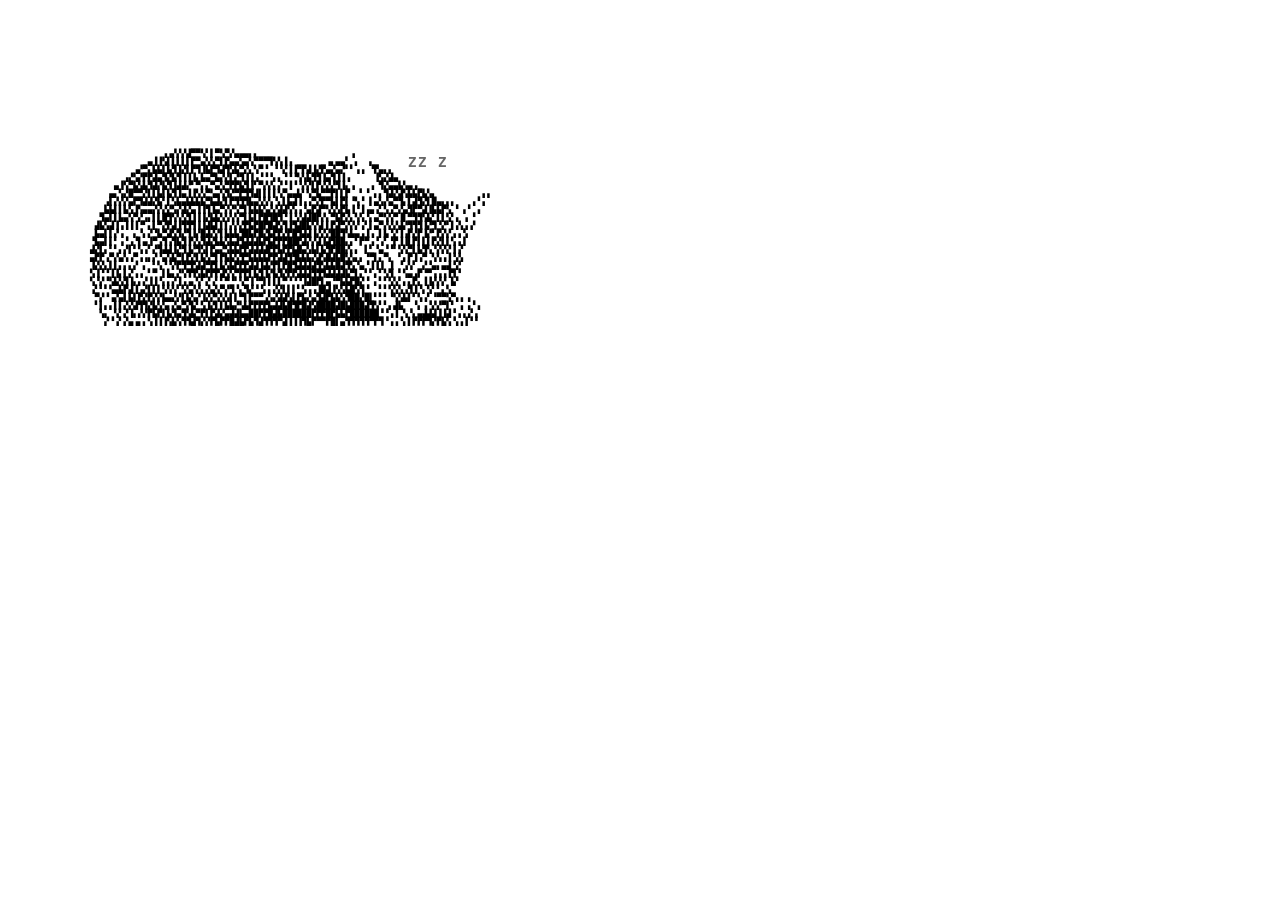
==== index.html @ 7855de08 "Resize for mobile" ====
<!DOCTYPE html>
<html lang="ru">
<head>
    <meta charset="UTF-8">
    <meta name="viewport" content="width=device-width, initial-scale=1.0">
    <style>
        .cat-container {
          top: 150px;
          position: relative;
          width: 400px;
          height: 200px;
          font-size: 8px;
          line-height: 8px;
          font-family: monospace;
          background-color: transparent;
        }

        .ascii-cat {
          position: absolute;
          bottom: 0;
          left: 0;
          white-space: pre;
        }

        .ascii-cat pre {
          background-color: transparent;
          border: none;
        }

        .z-container {
          position: absolute;
          top: 0px;
          left: 370px;
        }

        .z {
          position: absolute;
          top: 0px;
          left: 30px;
          font-size: 14px;
          font-weight: bold;
          color: #666;
          animation: floatZ 3s infinite;
        }


        @keyframes floatZ {
          0% {
            opacity: 0;
            transform: translateY(0);
          }
          50% {
            opacity: 1;
            transform: translateY(-50px);
          }
          100% {
            opacity: 0;
            transform: translateY(-100px);
          }
        }
        @media (max-width: 500px) {
          .cat-container {
            top: 0px;
            font-size: 4px;
            line-height: 4px;
          }

          .z-container {
            left: 190px;
            top: 90px;
          }

          .z {
            left: 10px;
            font-size: 8px;
          }
        }
    </style>
    <title>Владимир Нуйкин</title>
</head>
<body>
<div class="cat-container">
    <div class="ascii-cat">
      <pre>

                                ▗▗▞▞▞▟▀▀▚▘▌▀▚▀▞▄▄▄▖▖                   ▗
                             ▄▐▐▚▌▌▌▌▌▛▀▄▚▚▀▌▛▄▄▚▄▚▀▀▀▜▚▚▐▗       ▗▖▄▄▘ ▖  ▖
                          ▗▞▀▖▙▙▌▙▜▐▞▌▛▜▐▙▛▜▟▜▚▙▀▞▖▚▀▝ ▝▝▞▐▐▀▛▟▐▞▛▄▞▄▞▘▘▗▗ ▝▛▄▖▖
                        ▗▞▚▞▛▛▟▄▜▞▙▜▐▐▐▖▙▄▀▙▞▞▌▞▜▐▐▗▝▝▝▖▖▝▝▝▚▚▙▜▜▐▄▜▐▐▗     ▐▚▞▟▄
                      ▄▐▚▀▙▚▙▜▟▞▙▜▐▟▟▞▘▀▖▖▀▄▚▀▛▛▙▜▐▘▀▞▞▖▞▝▐▝▝▞▞▌▛▞▞▞▜▐▖▗   ▗ ▜▞▄▄▙▚▄▗
                     ▄▖▚▞█▀▀▞▌▌▙▌▙▜▐▄▐▐▚▚▀▚▄▚▜▞▀▛▜▜▟▌▌▌▌▚▀▄▄▙▘▚▀▙▀▀▛▌▌▛  ▘▝ ▖▖▜▟▞▟▚▙▙▛▙▚▖         ▗▗
                    ▗▌▞▞▞▄▛▜▟▟▞▙▘▌▚▙▄▙▙▙▙▀▙▟▞▌▛▜▜▜▙▄▚▚▚▝▖▌▙▟▐▗▗▀▞▛▀▙▌▛▌▝▚▝ ▌▄▚▞▄▀▜▖▌▟▜▞▌█▄▖▖▖   ▗▝▗
                    ▙▙▌▌▙▚▐▚▄▄▞▞▞▞▚▞▟▞▄▐▐▜▐▄▀▞▞▚▀▌▙▙▙▚▞▞▟▟▚▚▗▝▄▛▟▀▚▚▚▛▙▐▝▐▗▄▗▘▚▗▀▞▄▜▛▀▟▐▙▙▛▚ ▘▗▝ ▗
                   ▜▄▌▌▙▄▚▀▞▗▖▌▌█▜▚▚▚▜▐▐▐▞▙▙▚▚▚▚▀▌▙▌▛█▜█▜▝▐▝▞▟▟█▛▞▖▀▙▛▞▖▚▚▝▖▄▀▚▚▀▐▌▀▜▜▚▙▘▌▌▚▘▖ ▖▝
                  ▟▙▚▟▐▗▐▐▐▝▘▖▌▀▞▛▟▐▜▜▜▐▐▟▙▌▌▌▞▞▞▛▙▛█▛█▟▚▜▐▜▟█▙▚▚▌▌▛▟▀▞▞▞▗▘▌▄▀▞▞▞▟▞▜▜▜▐▞▜▝▞▘▌▞▖▖▞
                  ▙▄▌▌▞▗  ▖▝▖▞▝▙▀▟▚▜▞▜▐▞█▟▞▞▌▙▙▙▜█▙▛█▞▙▛▛▞▛█▜▟▟▐▞▞▞██▜▚▙▄▗▐▗ ▌▙▝▞▐▗▛▞▛▐▞▘▛▞▞▗▗▝▖
                 ▝▙▄▌▌▘▗▝▗▝▌▄▐▀▗▜▗▜▙▜▐▚▚▜▟▞▙▙▚▙▟▜▟▟▟▙▛▙▛▛▛██▛▟▞▞▟▐▟▜██▖▖▘▛▀▗▝▗▘▝▛▐▐▌▛▌▌▌▛▞▌▌▚▗▐
                 ▟▞▌▖▘▘▖▞▌▘▚▗▘▞▜▟▟▐▞▜▐▞▜▚▌▛▄▞▚▙▙▛▛▟▟▟▟▛▛▙▛▛▙█▄▚▙▌▙▜▛██▞▖▖ ▌▘▝▄▝▝▘▚▚▀▌▙▜▚▝▞▞▞▐▗▘
                 ▄▛▛▗▀▞▄▚▗▀▗▗▖▞▝▄▚▙▀▌▛▞▌▙▚▀▌▛▙▙▚▜▀▙▙▙▙▛▛▟▟▜▜▙▙▙▞▟▚█▟▙█▚▚▖▖▝▀▌▖▀▖ ▘▖▛▐▗▀ ▚▚▗▐▝▞▖
                 ▐▞▞▖▌▌▖▖▖▞ ▖ ▘▚▝▝▞▛▜▀▛▟▟▀▛▌▙▚▙▛▛▛▟▟▐▟▞▛▌▛█▜▟▟▟▟▜▚▙▙█▟▜▚▝▄▝▐▐▐ ▐ ▝▗▚▘ ▞▝▄▖▄▟▝▞
                 ▚▐▝▝▐▐▖▌▞▗▗ ▘▀ ▌▙▖▞▚▜▜▚▙▛▛▛▟▚▚▀▛▛▌▙▜▐▞▙▜▞▛▛▟▟▟▜▜▜▟▟▟▟▙▀▌▖▘▘▖▘▚▜ ▘▚▄▗▛▝▀▗▗▗▐▜▝
                 ▚▝▞▝▚▙▚▜▐▖▖▞▐▐▝▖▖▞▐▗▗▖▚▘▞▗▘▘▀▝▘▚▀▐▝▀▌▌▌▌▀▝▝▝▐▟█▛▌▄▝▀▙▙▛█▞▝ ▖▘▘▚▚▘▖▖▛▖▐▐▞▞▞ ▙▘
                 ▗▘▘▘▚▄▙▛▟▐▗▞▌▌▌▚▚▚▘▚▚▞▞▖▞▄▚▀▞▜▝▖▜▞▝▝▖▖▞▞▌▌▌▘▚▗▗▐█▟▐▚▚▙█▚▜▝  ▘▘▚▚▚▗▜▐▝▖▚▘▘▖▚
                  ▀▞▝▗▞▄▌▙▌▛▞▛▞▞▙▄▞▞▌▙▚▞▐▞▞▚▚▚▌▌▀▌▛▀▀▗▚▞▟▟▚▌▛▙▞▄▜▟▛▙▙▚▜██▞█▌▘▘▘▝▚▚▙▌▘▚▗▘▝▀▀▚▀▖▖▗
                  ▘▌▖▖▌▌▞▞▟▜▜▞▙▚▚▖▞▄▀▞▙▘▚▐▞▌▌▙▙▞▚▙▛▛▛▛▙▟▟▙█▜▛█▟▚████▟█▙███▟▜▚▘▘▖▟▙  ▝▖▗▝▞▞▀▌▘ ▖▗▝▗
                   ▚▖ ▚▘▞▐▖▞▞▛▙▛▌▙▜▄▜▚▙▀▛▌▛▟▞▄▟▟▙▄██▛▛█▟▙██████▛▛▛█▛▙▙▛██████▝▝▗▐ ▚▝▖▄▟▟▟▐▐▟▝▗▗▗▘▖
                    ▞▝▗▘▞▄▗▖▖▚▐▐▐▚▙▚▜▜▟▜▞▞▛▙▛▛█▟▙▛▙▜▟▜▜▜▀▟▐▐▐▜▙▛▀▀▛█▌▄▜▜▜▜▜▀▛▜▝▗▗▝▖▌▛▛▛▜▞▛▙▚▝▖▖▌▘▘
      </pre>
    </div>
    <div class="z-container">
        <div class="z">Z</div>
        <div class="z" style="animation-delay: 0.5s; left: 40px;">Z</div>
        <div class="z" style="animation-delay: 1s; left: 60px;">Z</div>
    </div>

</div>
</body>
</html>
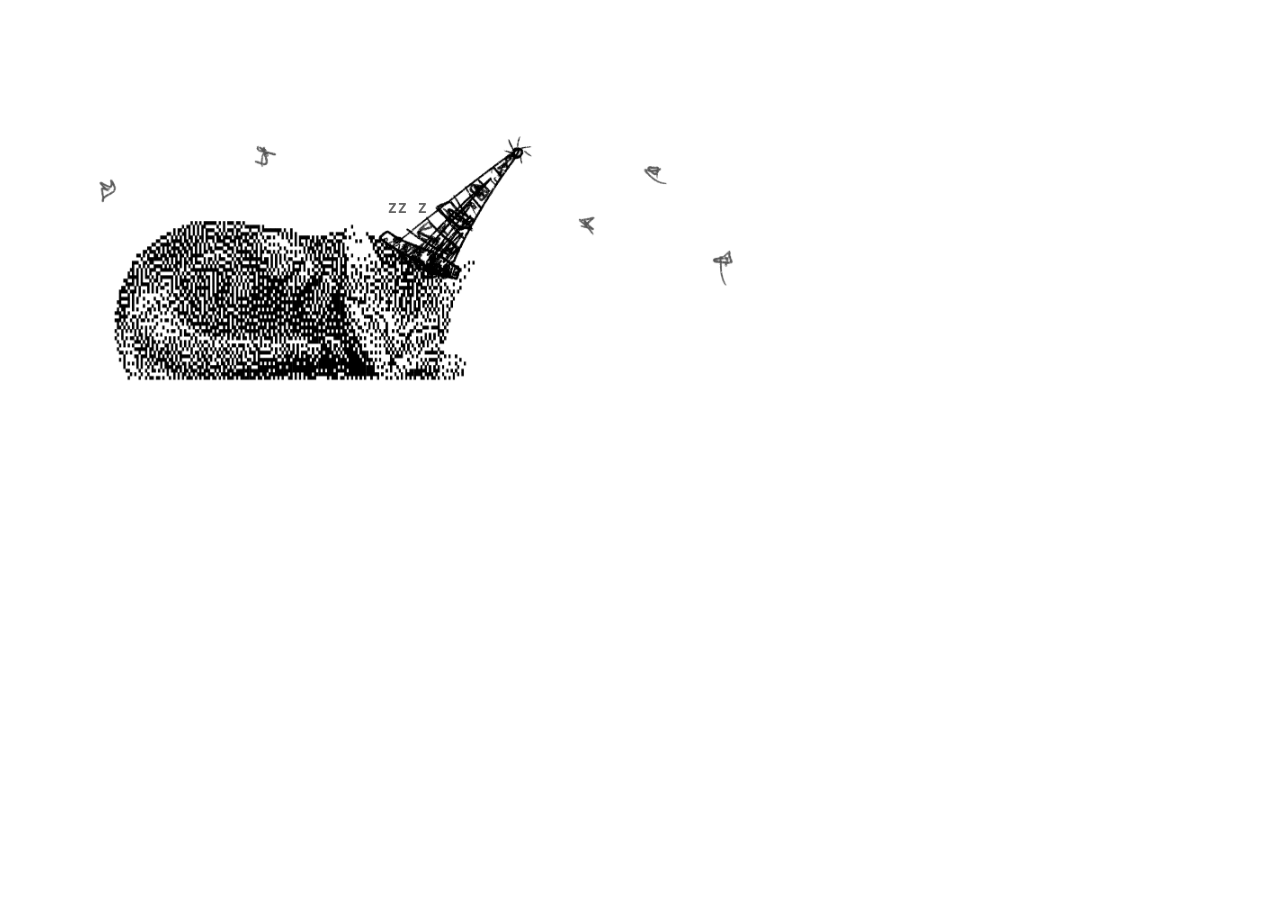
==== commit 004876e1: "VD BD" ====
--- a/index.html
+++ b/index.html
@@ -1,112 +1,88 @@
 <!DOCTYPE html>
 <html lang="ru">
 <head>
+    <link rel="icon" href="/assets/images/favicon.ico" type="image/x-icon">
+
     <meta charset="UTF-8">
     <meta name="viewport" content="width=device-width, initial-scale=1.0">
     <style>
         .cat-container {
-          top: 150px;
-          position: relative;
-          width: 400px;
-          height: 200px;
-          font-size: 8px;
-          line-height: 8px;
-          font-family: monospace;
-          background-color: transparent;
-        }
+            top: -100px;
+            left: -50px;
 
-        .ascii-cat {
-          position: absolute;
-          bottom: 0;
-          left: 0;
-          white-space: pre;
-        }
-
-        .ascii-cat pre {
-          background-color: transparent;
-          border: none;
+            position: relative;
+            width: 400px;
+            height: 200px;
+            font-size: 8px;
+            line-height: 8px;
+            font-family: monospace;
+            background-color: transparent;
         }
 
         .z-container {
-          position: absolute;
-          top: 0px;
-          left: 370px;
+            position: relative;
+            top: -400px;
+            left: 400px;
         }
 
         .z {
-          position: absolute;
-          top: 0px;
-          left: 30px;
-          font-size: 14px;
-          font-weight: bold;
-          color: #666;
-          animation: floatZ 3s infinite;
+            position: absolute;
+            top: 0px;
+            left: 30px;
+            font-size: 14px;
+            font-weight: bold;
+            color: #666;
+            animation: floatZ 3s infinite;
+        }
+
+        .party-cat {
+            position: relative;
+            top: 0px;
+            left: 0px;
+            transform:  scale(0.45);
         }
 
 
         @keyframes floatZ {
-          0% {
-            opacity: 0;
-            transform: translateY(0);
-          }
-          50% {
-            opacity: 1;
-            transform: translateY(-50px);
-          }
-          100% {
-            opacity: 0;
-            transform: translateY(-100px);
-          }
+            0% {
+                opacity: 0;
+                transform: translateY(0);
+            }
+            50% {
+                opacity: 1;
+                transform: translateY(-50px);
+            }
+            100% {
+                opacity: 0;
+                transform: translateY(-100px);
+            }
         }
+
         @media (max-width: 500px) {
-          .cat-container {
-            top: 0px;
-            font-size: 4px;
-            line-height: 4px;
-          }
+            body {
+                overflow: hidden;
+            }
 
-          .z-container {
-            left: 190px;
-            top: 90px;
-          }
+            .cat-container {
+                transform: scale(0.6);
+                transform-origin: top left;
+            }
 
-          .z {
-            left: 10px;
-            font-size: 8px;
-          }
+            .z-container {
+                transform: scale(0.6);
+                transform-origin: top left;
+            }
+
         }
     </style>
     <title>Владимир Нуйкин</title>
 </head>
 <body>
 <div class="cat-container">
-    <div class="ascii-cat">
-      <pre>
+    <div class="party-cat">
+        <img src="/assets/images/party_cat.png" alt="Cat">
+    </div>
 
-                                ▗▗▞▞▞▟▀▀▚▘▌▀▚▀▞▄▄▄▖▖                   ▗
-                             ▄▐▐▚▌▌▌▌▌▛▀▄▚▚▀▌▛▄▄▚▄▚▀▀▀▜▚▚▐▗       ▗▖▄▄▘ ▖  ▖
-                          ▗▞▀▖▙▙▌▙▜▐▞▌▛▜▐▙▛▜▟▜▚▙▀▞▖▚▀▝ ▝▝▞▐▐▀▛▟▐▞▛▄▞▄▞▘▘▗▗ ▝▛▄▖▖
-                        ▗▞▚▞▛▛▟▄▜▞▙▜▐▐▐▖▙▄▀▙▞▞▌▞▜▐▐▗▝▝▝▖▖▝▝▝▚▚▙▜▜▐▄▜▐▐▗     ▐▚▞▟▄
-                      ▄▐▚▀▙▚▙▜▟▞▙▜▐▟▟▞▘▀▖▖▀▄▚▀▛▛▙▜▐▘▀▞▞▖▞▝▐▝▝▞▞▌▛▞▞▞▜▐▖▗   ▗ ▜▞▄▄▙▚▄▗
-                     ▄▖▚▞█▀▀▞▌▌▙▌▙▜▐▄▐▐▚▚▀▚▄▚▜▞▀▛▜▜▟▌▌▌▌▚▀▄▄▙▘▚▀▙▀▀▛▌▌▛  ▘▝ ▖▖▜▟▞▟▚▙▙▛▙▚▖         ▗▗
-                    ▗▌▞▞▞▄▛▜▟▟▞▙▘▌▚▙▄▙▙▙▙▀▙▟▞▌▛▜▜▜▙▄▚▚▚▝▖▌▙▟▐▗▗▀▞▛▀▙▌▛▌▝▚▝ ▌▄▚▞▄▀▜▖▌▟▜▞▌█▄▖▖▖   ▗▝▗
-                    ▙▙▌▌▙▚▐▚▄▄▞▞▞▞▚▞▟▞▄▐▐▜▐▄▀▞▞▚▀▌▙▙▙▚▞▞▟▟▚▚▗▝▄▛▟▀▚▚▚▛▙▐▝▐▗▄▗▘▚▗▀▞▄▜▛▀▟▐▙▙▛▚ ▘▗▝ ▗
-                   ▜▄▌▌▙▄▚▀▞▗▖▌▌█▜▚▚▚▜▐▐▐▞▙▙▚▚▚▚▀▌▙▌▛█▜█▜▝▐▝▞▟▟█▛▞▖▀▙▛▞▖▚▚▝▖▄▀▚▚▀▐▌▀▜▜▚▙▘▌▌▚▘▖ ▖▝
-                  ▟▙▚▟▐▗▐▐▐▝▘▖▌▀▞▛▟▐▜▜▜▐▐▟▙▌▌▌▞▞▞▛▙▛█▛█▟▚▜▐▜▟█▙▚▚▌▌▛▟▀▞▞▞▗▘▌▄▀▞▞▞▟▞▜▜▜▐▞▜▝▞▘▌▞▖▖▞
-                  ▙▄▌▌▞▗  ▖▝▖▞▝▙▀▟▚▜▞▜▐▞█▟▞▞▌▙▙▙▜█▙▛█▞▙▛▛▞▛█▜▟▟▐▞▞▞██▜▚▙▄▗▐▗ ▌▙▝▞▐▗▛▞▛▐▞▘▛▞▞▗▗▝▖
-                 ▝▙▄▌▌▘▗▝▗▝▌▄▐▀▗▜▗▜▙▜▐▚▚▜▟▞▙▙▚▙▟▜▟▟▟▙▛▙▛▛▛██▛▟▞▞▟▐▟▜██▖▖▘▛▀▗▝▗▘▝▛▐▐▌▛▌▌▌▛▞▌▌▚▗▐
-                 ▟▞▌▖▘▘▖▞▌▘▚▗▘▞▜▟▟▐▞▜▐▞▜▚▌▛▄▞▚▙▙▛▛▟▟▟▟▛▛▙▛▛▙█▄▚▙▌▙▜▛██▞▖▖ ▌▘▝▄▝▝▘▚▚▀▌▙▜▚▝▞▞▞▐▗▘
-                 ▄▛▛▗▀▞▄▚▗▀▗▗▖▞▝▄▚▙▀▌▛▞▌▙▚▀▌▛▙▙▚▜▀▙▙▙▙▛▛▟▟▜▜▙▙▙▞▟▚█▟▙█▚▚▖▖▝▀▌▖▀▖ ▘▖▛▐▗▀ ▚▚▗▐▝▞▖
-                 ▐▞▞▖▌▌▖▖▖▞ ▖ ▘▚▝▝▞▛▜▀▛▟▟▀▛▌▙▚▙▛▛▛▟▟▐▟▞▛▌▛█▜▟▟▟▟▜▚▙▙█▟▜▚▝▄▝▐▐▐ ▐ ▝▗▚▘ ▞▝▄▖▄▟▝▞
-                 ▚▐▝▝▐▐▖▌▞▗▗ ▘▀ ▌▙▖▞▚▜▜▚▙▛▛▛▟▚▚▀▛▛▌▙▜▐▞▙▜▞▛▛▟▟▟▜▜▜▟▟▟▟▙▀▌▖▘▘▖▘▚▜ ▘▚▄▗▛▝▀▗▗▗▐▜▝
-                 ▚▝▞▝▚▙▚▜▐▖▖▞▐▐▝▖▖▞▐▗▗▖▚▘▞▗▘▘▀▝▘▚▀▐▝▀▌▌▌▌▀▝▝▝▐▟█▛▌▄▝▀▙▙▛█▞▝ ▖▘▘▚▚▘▖▖▛▖▐▐▞▞▞ ▙▘
-                 ▗▘▘▘▚▄▙▛▟▐▗▞▌▌▌▚▚▚▘▚▚▞▞▖▞▄▚▀▞▜▝▖▜▞▝▝▖▖▞▞▌▌▌▘▚▗▗▐█▟▐▚▚▙█▚▜▝  ▘▘▚▚▚▗▜▐▝▖▚▘▘▖▚
-                  ▀▞▝▗▞▄▌▙▌▛▞▛▞▞▙▄▞▞▌▙▚▞▐▞▞▚▚▚▌▌▀▌▛▀▀▗▚▞▟▟▚▌▛▙▞▄▜▟▛▙▙▚▜██▞█▌▘▘▘▝▚▚▙▌▘▚▗▘▝▀▀▚▀▖▖▗
-                  ▘▌▖▖▌▌▞▞▟▜▜▞▙▚▚▖▞▄▀▞▙▘▚▐▞▌▌▙▙▞▚▙▛▛▛▛▙▟▟▙█▜▛█▟▚████▟█▙███▟▜▚▘▘▖▟▙  ▝▖▗▝▞▞▀▌▘ ▖▗▝▗
-                   ▚▖ ▚▘▞▐▖▞▞▛▙▛▌▙▜▄▜▚▙▀▛▌▛▟▞▄▟▟▙▄██▛▛█▟▙██████▛▛▛█▛▙▙▛██████▝▝▗▐ ▚▝▖▄▟▟▟▐▐▟▝▗▗▗▘▖
-                    ▞▝▗▘▞▄▗▖▖▚▐▐▐▚▙▚▜▜▟▜▞▞▛▙▛▛█▟▙▛▙▜▟▜▜▜▀▟▐▐▐▜▙▛▀▀▛█▌▄▜▜▜▜▜▀▛▜▝▗▗▝▖▌▛▛▛▜▞▛▙▚▝▖▖▌▘▘
-      </pre>
-    </div>
     <div class="z-container">
         <div class="z">Z</div>
         <div class="z" style="animation-delay: 0.5s; left: 40px;">Z</div>
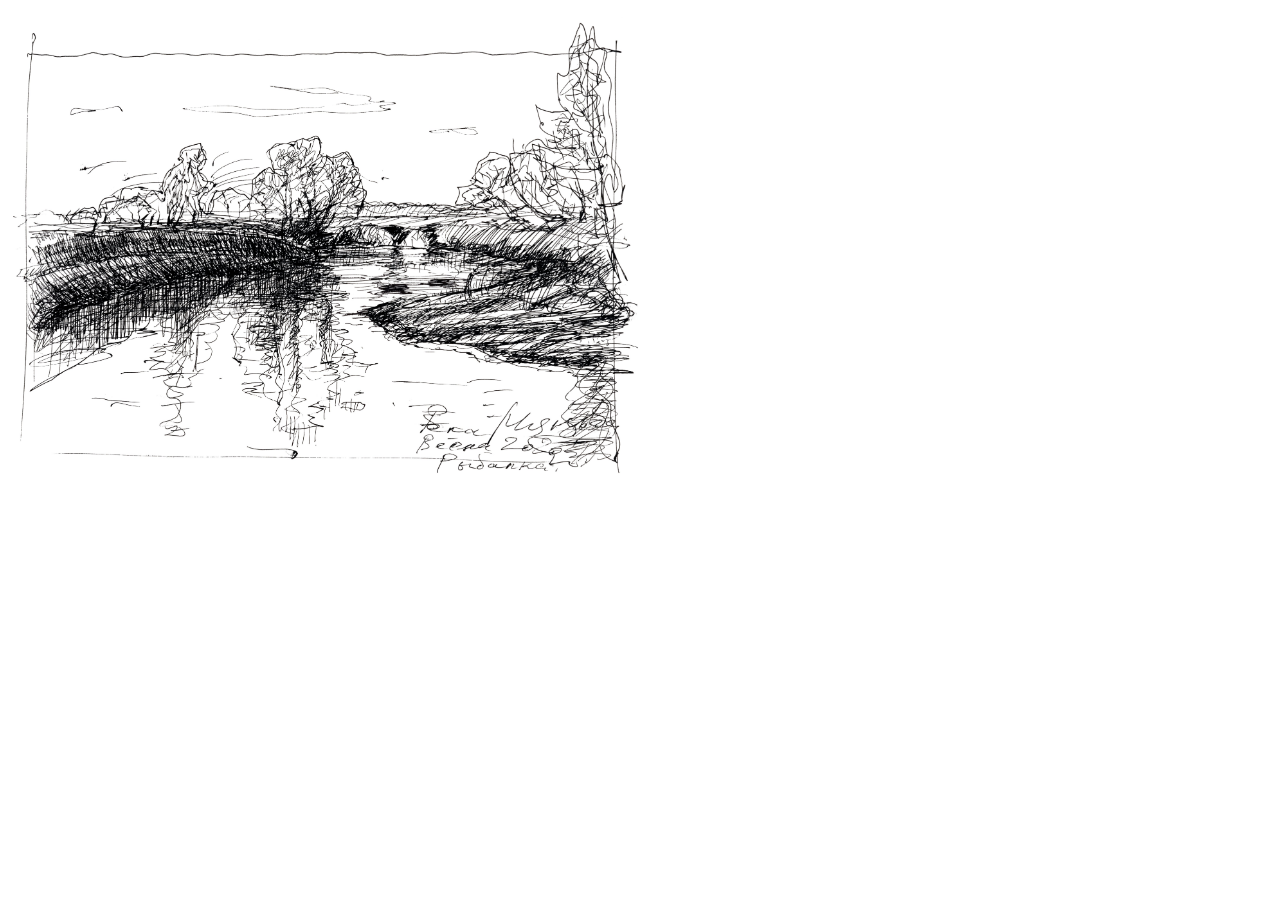
==== commit b5bcc4b5: "feat: Update website content and design The website has been significantly updated to reflect a new " ====
--- a/index.html
+++ b/index.html
@@ -1,94 +1,12 @@
 <!DOCTYPE html>
-<html lang="ru">
+<html lang="en">
 <head>
     <link rel="icon" href="/assets/images/favicon.ico" type="image/x-icon">
-
     <meta charset="UTF-8">
     <meta name="viewport" content="width=device-width, initial-scale=1.0">
-    <style>
-        .cat-container {
-            top: -100px;
-            left: -50px;
-
-            position: relative;
-            width: 400px;
-            height: 200px;
-            font-size: 8px;
-            line-height: 8px;
-            font-family: monospace;
-            background-color: transparent;
-        }
-
-        .z-container {
-            position: relative;
-            top: -400px;
-            left: 400px;
-        }
-
-        .z {
-            position: absolute;
-            top: 0px;
-            left: 30px;
-            font-size: 14px;
-            font-weight: bold;
-            color: #666;
-            animation: floatZ 3s infinite;
-        }
-
-        .party-cat {
-            position: relative;
-            top: 0px;
-            left: 0px;
-            transform:  scale(0.45);
-        }
-
-
-        @keyframes floatZ {
-            0% {
-                opacity: 0;
-                transform: translateY(0);
-            }
-            50% {
-                opacity: 1;
-                transform: translateY(-50px);
-            }
-            100% {
-                opacity: 0;
-                transform: translateY(-100px);
-            }
-        }
-
-        @media (max-width: 500px) {
-            body {
-                overflow: hidden;
-            }
-
-            .cat-container {
-                transform: scale(0.6);
-                transform-origin: top left;
-            }
-
-            .z-container {
-                transform: scale(0.6);
-                transform-origin: top left;
-            }
-
-        }
-    </style>
-    <title>Владимир Нуйкин</title>
+    <title>Fishing</title>
 </head>
 <body>
-<div class="cat-container">
-    <div class="party-cat">
-        <img src="/assets/images/party_cat.png" alt="Cat">
-    </div>
-
-    <div class="z-container">
-        <div class="z">Z</div>
-        <div class="z" style="animation-delay: 0.5s; left: 40px;">Z</div>
-        <div class="z" style="animation-delay: 1s; left: 60px;">Z</div>
-    </div>
-
-</div>
+    <img src="/assets/images/fishing.jpg" alt="Fishing" style="width: 50%; height: auto;">
 </body>
 </html>
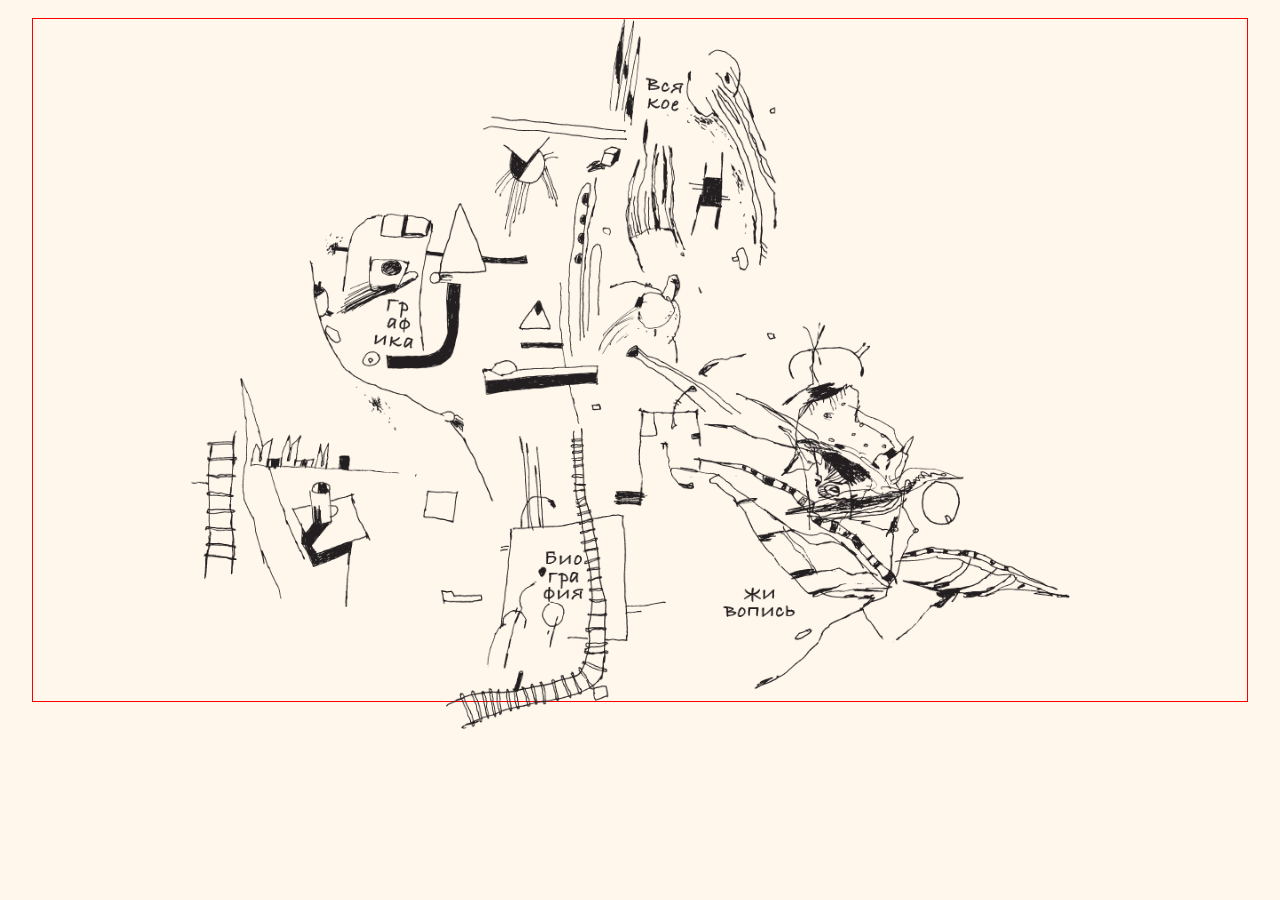
==== commit 7e397026: "Anna's version #1" ====
--- a/index.html
+++ b/index.html
@@ -1,12 +1,32 @@
 <!DOCTYPE html>
-<html lang="en">
+<html lang="ru">
 <head>
-    <link rel="icon" href="/assets/images/favicon.ico" type="image/x-icon">
     <meta charset="UTF-8">
     <meta name="viewport" content="width=device-width, initial-scale=1.0">
-    <title>Fishing</title>
+    <title>Нуйкин Владимир Дмитриевич</title>
+    <link rel="stylesheet" href="css/styles.css">
 </head>
 <body>
-    <img src="/assets/images/fishing.jpg" alt="Fishing" style="width: 50%; height: auto;">
+
+<div class="image-container">
+    <div class="image-wrapper" style="top: 0%; left: 37%;">
+        <img src="/assets/images/main/miscellaneous.png" alt="Всякое" class="hover-image">
+    </div>
+
+    <div class="image-wrapper" style="top: 27%; left: 13%;">
+        <img src="/assets/images/main/graphics.png" alt="Графика" class="hover-image">
+    </div>
+
+    <div class="image-wrapper" style="top: 60%; left: 34%;">
+        <img src="/assets/images/main/biography.png" alt="Биография" class="hover-image">
+    </div>
+
+    <div class="image-wrapper" style="top: 44.5%; left: 46%;">
+        <img src="/assets/images/main/painting.png" alt="Живопись" class="hover-image">
+    </div>
+</div>
+
+<script src="js/scripts.js"></script>
+
 </body>
-</html>
+</html>
--- a/css/styles.css
+++ b/css/styles.css
@@ -0,0 +1,46 @@
+/* Main styles */
+body {
+    background-color: #fff7ec;
+    margin: 0;
+    padding: 0;
+    font-family: sans-serif;
+    box-sizing: border-box;
+}
+
+*, *:before, *:after {
+    box-sizing: inherit;
+}
+
+/* Image container */
+.image-container {
+    position: relative;
+    max-width: 1366px;
+    margin: 2vh auto;
+    width: 95%;
+    aspect-ratio: 1366/768;
+    height: 0;
+    padding-top: calc(768 / 1366 * 100%);
+    border: 1px solid red;
+}
+
+/* aspect-ratio support in modern browsers */
+@supports (aspect-ratio: 16/9) {
+    .image-container {
+        height: auto;
+        padding-top: 0;
+    }
+}
+
+/* Image wrapper */
+.image-wrapper {
+    position: absolute;
+    transition: transform 0.2s ease;
+    transform-origin: center;
+}
+
+/* Image styles */
+.hover-image {
+    display: block;
+    width: 100%;
+    height: auto;
+}
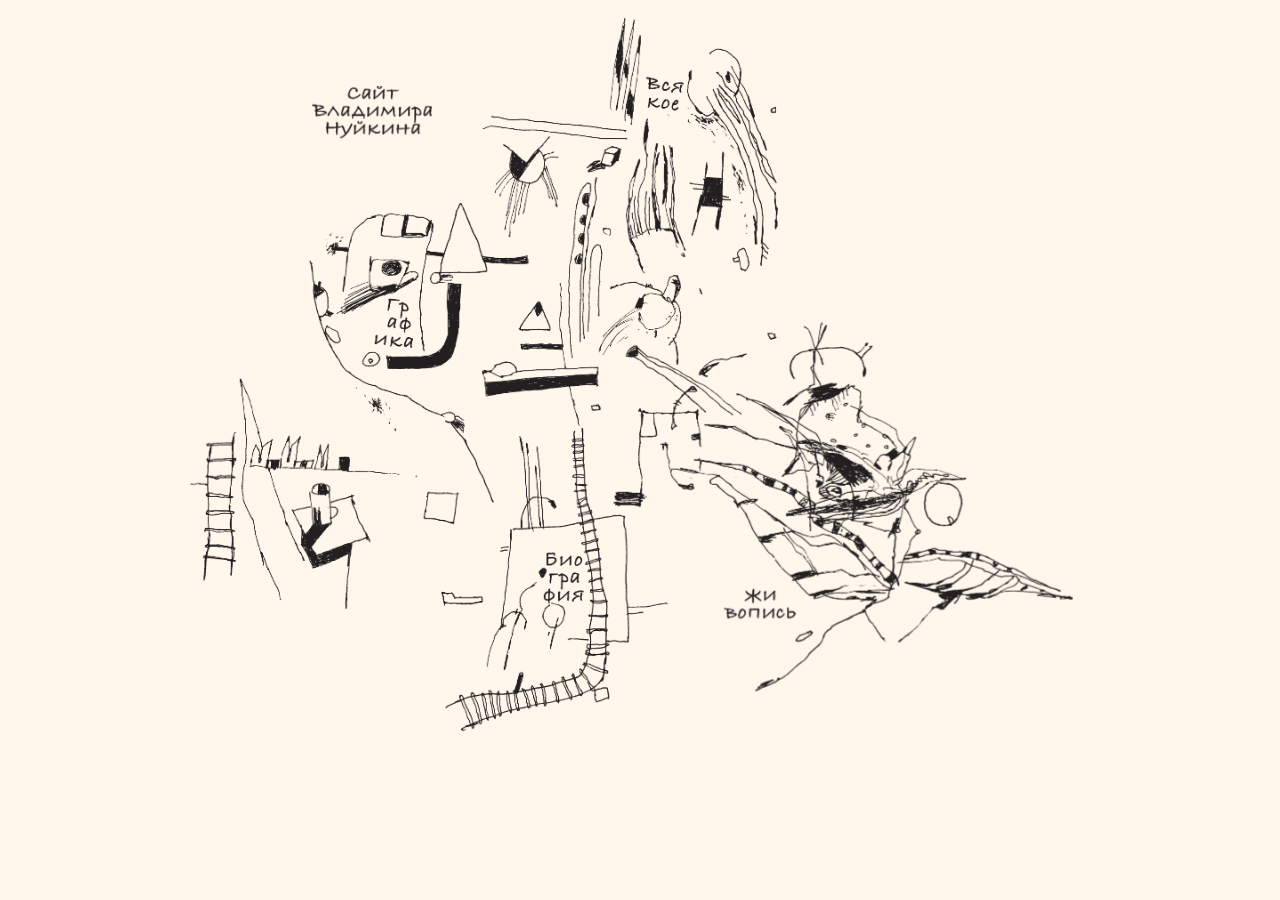
==== commit a52ef41c: "Bio page" ====
--- a/index.html
+++ b/index.html
@@ -5,28 +5,47 @@
     <meta name="viewport" content="width=device-width, initial-scale=1.0">
     <title>Нуйкин Владимир Дмитриевич</title>
     <link rel="stylesheet" href="css/styles.css">
+    <link rel="stylesheet" href="css/mobile.css">
+    <link rel="stylesheet" href="css/animation.css">
 </head>
 <body>
 
-<div class="image-container">
-    <div class="image-wrapper" style="top: 0%; left: 37%;">
-        <img src="/assets/images/main/miscellaneous.png" alt="Всякое" class="hover-image">
-    </div>
+<div class="desktop-layout">
+    <div class="image-container">
+        <div class="image-wrapper"
+             id="title-wrapper"
+             style="top: 10%; left:23%;"
+        >
+            <img src="/assets/images/main/title.png" alt="Сайт Владимира Дмитриевича" class="hover-image">
+        </div>
 
-    <div class="image-wrapper" style="top: 27%; left: 13%;">
-        <img src="/assets/images/main/graphics.png" alt="Графика" class="hover-image">
-    </div>
+        <div class="image-wrapper" style="top: 0%; left: 37%;" onclick="animateTransition('/misc.html')">
+            <img src="/assets/images/main/miscellaneous.png" alt="Всякое" class="hover-image">
+        </div>
 
-    <div class="image-wrapper" style="top: 60%; left: 34%;">
-        <img src="/assets/images/main/biography.png" alt="Биография" class="hover-image">
-    </div>
+        <div class="image-wrapper" style="top: 27%; left: 13%;" onclick="animateTransition('/graphics.html')">
+            <img src="/assets/images/main/graphics.png" alt="Графика" class="hover-image">
+        </div>
 
-    <div class="image-wrapper" style="top: 44.5%; left: 46%;">
-        <img src="/assets/images/main/painting.png" alt="Живопись" class="hover-image">
+        <div class="image-wrapper" style="top: 60%; left: 34%;" onclick="animateTransition('/bio.html')">
+            <img src="/assets/images/main/biography.png" alt="Биография" class="hover-image">
+        </div>
+
+        <div class="image-wrapper" style="top: 44.5%; left: 46%;"onclick="animateTransition('/painting.html')">
+            <img src="/assets/images/main/painting.png" alt="Живопись" class="hover-image">
+        </div>
     </div>
 </div>
 
-<script src="js/scripts.js"></script>
+<div class="mobile-stack">
+    <div class="stack-item"><img src="/assets/images/main/miscellaneous.png" alt="Всякое" class="hover-image"></div>
+    <div class="stack-item"><img src="/assets/images/main/graphics.png" alt="Графика" class="hover-image"></div>
+    <div class="stack-item"><img src="/assets/images/main/biography.png" alt="Биография" class="hover-image"></div>
+    <div class="stack-item"><img src="/assets/images/main/painting.png" alt="Живопись" class="hover-image"></div>
+</div>
+
+<script src="/js/main_scripts.js"></script>
+<script src="/js/animation.js"></script>
 
 </body>
 </html>
--- a/css/styles.css
+++ b/css/styles.css
@@ -20,7 +20,7 @@
     aspect-ratio: 1366/768;
     height: 0;
     padding-top: calc(768 / 1366 * 100%);
-    border: 1px solid red;
+    /*border: 1px solid red;*/
 }
 
 /* aspect-ratio support in modern browsers */
@@ -33,14 +33,18 @@
 
 /* Image wrapper */
 .image-wrapper {
+    backface-visibility: hidden;
+    perspective: 1000px;
     position: absolute;
-    transition: transform 0.2s ease;
     transform-origin: center;
+    transition: transform 0.3s ease,
+    width 0.3s ease,
+    height 0.3s ease;
 }
 
-/* Image styles */
 .hover-image {
     display: block;
     width: 100%;
     height: auto;
+    transition: transform 0.3s ease; /* Добавили переход для изображения */
 }
--- a/css/mobile.css
+++ b/css/mobile.css
@@ -0,0 +1,38 @@
+/*mobile version*/
+.desktop-layout {
+    display: block;
+}
+
+.mobile-stack {
+    display: none;
+}
+
+@media (max-width: 768px) {
+    .desktop-layout {
+        display: none !important;
+    }
+
+    .mobile-stack {
+        display: block;
+    }
+
+    .mobile-stack {
+        display: block;
+        padding: 15px;
+    }
+
+    .stack-item {
+        width: calc(100% - 40px);
+        margin: 20px auto;
+        padding: 15px;
+        border: 1px solid #000;
+        border-radius: 2px;
+        box-shadow: 0 4px 8px rgba(0, 0, 0, 0.1);
+        background: white;
+
+    }
+
+    /*body {*/
+    /*    background: white;*/
+    /*}*/
+}
--- a/css/animation.css
+++ b/css/animation.css
@@ -0,0 +1,51 @@
+.image-wrapper {
+    --anim-scale: 1;
+    --anim-rotate: 0deg;
+    --anim-translate-x: 0px;
+    --anim-translate-y: 0px;
+    transition: all 0.3s ease;
+}
+
+@keyframes chaos-animation {
+    0% {
+        transform:
+                translate(0, 0)
+                rotate(0deg)
+                scale(1);
+        opacity: 1;
+    }
+    50% {
+        transform:
+                translate(
+                        calc(var(--anim-translate-x) * 1.5),
+                        calc(var(--anim-translate-y) * 1.5)
+                )
+                rotate(var(--anim-rotate))
+                scale(var(--anim-scale));
+        opacity: 0.8;
+    }
+    100% {
+        transform:
+                translate(0, 0)
+                rotate(0deg)
+                scale(1);
+        opacity: 1;
+    }
+}
+
+.chaos-active {
+    animation: chaos-animation 3s cubic-bezier(0.68, -0.55, 0.27, 1.55) both;
+}
+
+body.fade-out {
+    animation: fadeOut 0.5s forwards;
+}
+
+@keyframes fadeOut {
+    from {
+        opacity: 1;
+    }
+    to {
+        opacity: 0;
+    }
+}
